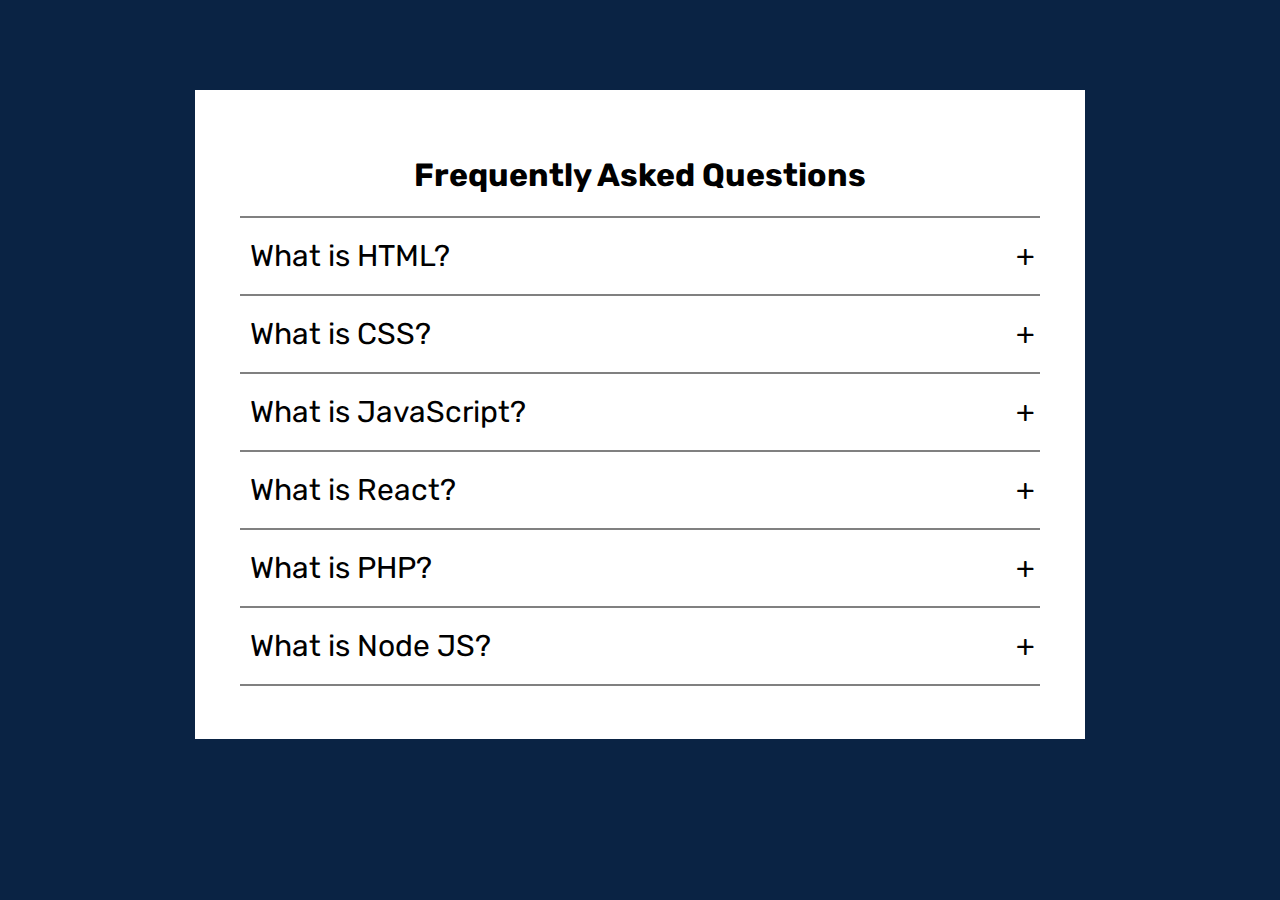
==== html_accordion.html @ 713567b2 "File restructure" ====
<!DOCTYPE html>
<html lang="en">
<head>
  <meta charset="UTF-8">
  <meta name="viewport" content="width=device-width, initial-scale=1.0">
  <meta http-equiv="X-UA-Compatible" content="ie=edge">
  <title>Document</title>
  <link rel="stylesheet" href="styles.css">
</head>
<body>
  <div class="accordion-body">
  <div class="accordion">
    <h1>Frequently Asked Questions</h1>
    <hr>
    <div class="container">
      <div class="label">What is HTML?</div>
      <div class="content">Hypertext Markup Language (HTML) is a computer language that makes up most web pages and online applications. A hypertext is a text that is used to reference other pieces of text, while a markup language is a series of markings that tells web servers the style and structure of a document. HTML is very simple to learn and use.</div>
    </div>
    <hr>
    <div class="container">
      <div class="label">What is CSS?</div>
      <div class="content">CSS stands for Cascading Style Sheets. It is the language for describing the presentation of Web pages, including colours, layout, and fonts, thus making our web pages presentable to the users. CSS is designed to make style sheets for the web. It is independent of HTML and can be used with any XML-based markup language. CSS is popularly called the design language of the web.
</div>
    </div>
    <hr>
    <div class="container">
      <div class="label">What is JavaScript?</div>
      <div class="content">JavaScript is a scripting or programming language that allows you to implement complex features on web pages — every time a web page does more than just sit there and display static information for you to look at — displaying timely content updates, interactive maps, animated 2D/3D graphics, scrolling video jukeboxes, etc. — you can bet that JavaScript is probably involved. It is the third of the web trio.</div>
    </div>
    <hr>
    <div class="container">
      <div class="label">What is React?</div>
      <div class="content">React is a JavaScript library created for building fast and interactive user interfaces for web and mobile applications. It is an open-source, component-based, front-end library responsible only for the application’s view layer. In Model View Controller (MVC) architecture, the view layer is responsible for how the app looks and feels. React was created by Jordan Walke, a software engineer at Facebook. </div>
    </div>
    <hr>
    <div class="container">
      <div class="label">What is PHP?</div>
      <div class="content">PHP is a server-side and general-purpose scripting language that is especially suited for web development. PHP originally stood for Personal Home Page. However, now, it stands for Hypertext Preprocessor. It’s a recursive acronym because the first word itself is also an acronym.</div>
    </div>
    <hr>
    <div class="container">
      <div class="label">What is Node JS?</div>
      <div class="content">Node.js is an open-source, cross-platform, back-end JavaScript runtime environment that runs on the V8 engine and executes JavaScript code outside a web browser. Node.js lets developers use JavaScript to write command line tools and for server-side scripting—running scripts server-side to produce dynamic web page content before the page is sent to the user's web browser. Consequently, Node.js represents a "JavaScript everywhere" paradigm</div>
    </div>
    <hr>
  </div>
  </div>

  <script src="index.js" type="text/javascript"></script>
</body>
</html>
---- styles.css ----
@import url('https://fonts.googleapis.com/css2?family=Rubik:wght@300&display=swap');

/* Sets the background color of the body to blue. Sets font to Rubik */

body {
  background-color: #0A2344;
  font-family: 'rubik', sans-serif;
}

/* Aligns the heading text to the center. */
 
h1 {
  text-align: center;
}

/* Sets the width for the accordion. Sets the margin to 90px on the top and bottom and auto to the left and right */

.accordion {
  width: 800px;
  margin: 90px auto;
  color: black;
  background-color: white;
  padding: 45px 45px;
}

.accordion .container {
    position: relative;
    margin: 10px 10px;
  }
  
  /* Positions the labels relative to the .container. Adds padding to the top and bottom and increases font size. Also makes its cursor a pointer */
  
  .accordion .label {
    position: relative;
    padding: 10px 0;
    font-size: 30px;
    color: black;
    cursor: pointer;
  }


  /* Positions the plus sign 5px from the right. Centers it using the transform property. */

.accordion .label::before {
    content: '+';
    color: black;
    position: absolute;
    top: 50%;
    right: -5px;
    font-size: 30px;
    transform: translateY(-50%);
  }
  
  /* Hides the content (height: 0), decreases font size, justifies text and adds transition */
  
  .accordion .content {
    position: relative;
    background: white;
    height: 0;
    font-size: 20px;
    text-align: justify;
    width: 780px;
    overflow: hidden;
    transition: 0.5s;
  }
  
  /* Adds a horizontal line between the contents */
  
  .accordion hr {
    width: 100;
    margin-left: 0;
    border: 1px solid grey;
  }

  /* Unhides the content part when active. Sets the height */

.accordion .container.active .content {
    height: 150px;
  }
  
  /* Changes from plus sign to negative sign once active */
  
  .accordion .container.active .label::before {
    content: '-';
    font-size: 30px;
  }
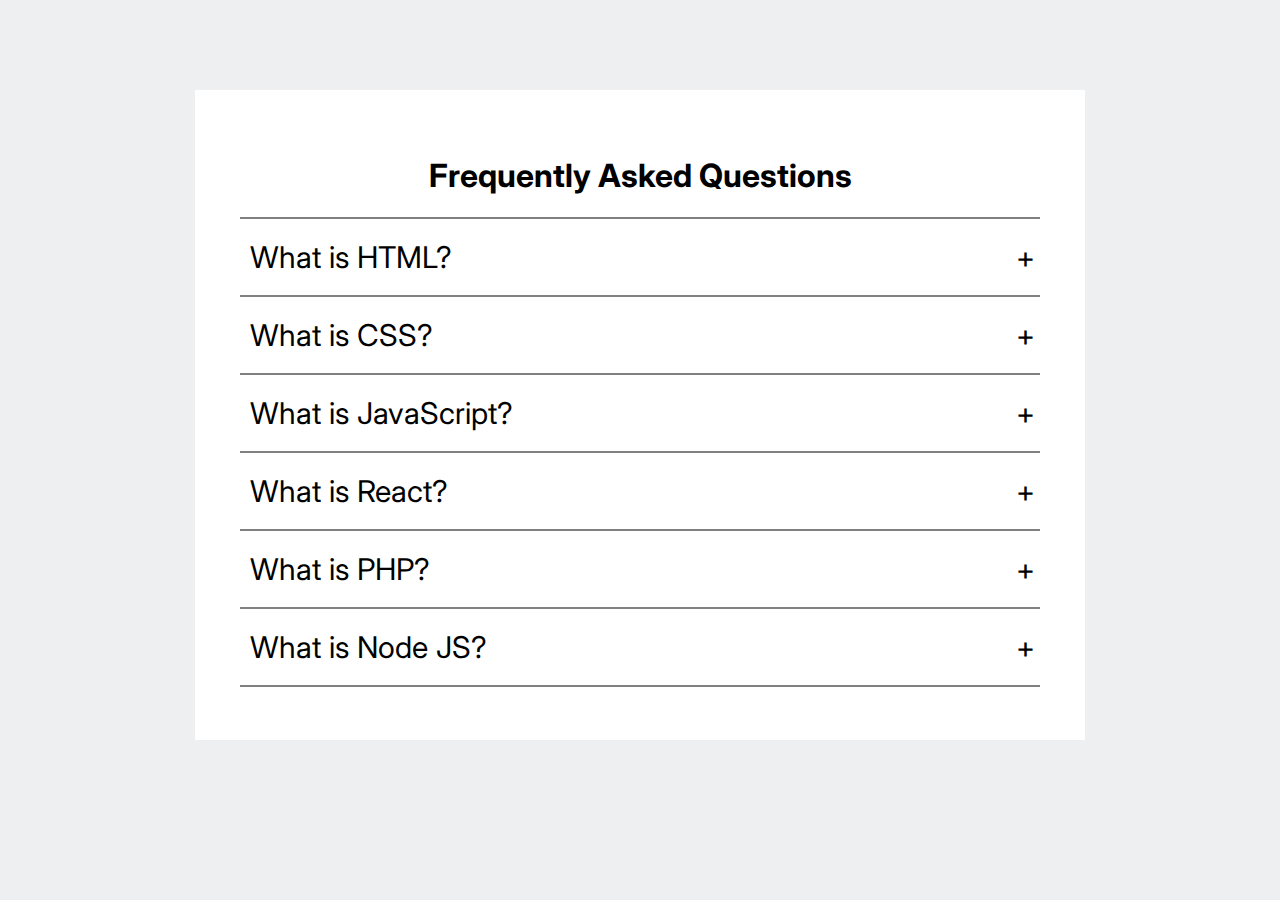
==== commit 23df3f32: "File restructure and readme update" ====
--- a/html_accordion.html
+++ b/html_accordion.html
@@ -1,51 +1,94 @@
 <!DOCTYPE html>
 <html lang="en">
-<head>
-  <meta charset="UTF-8">
-  <meta name="viewport" content="width=device-width, initial-scale=1.0">
-  <meta http-equiv="X-UA-Compatible" content="ie=edge">
-  <title>Document</title>
-  <link rel="stylesheet" href="styles.css">
-</head>
-<body>
-  <div class="accordion-body">
-  <div class="accordion">
-    <h1>Frequently Asked Questions</h1>
-    <hr>
-    <div class="container">
-      <div class="label">What is HTML?</div>
-      <div class="content">Hypertext Markup Language (HTML) is a computer language that makes up most web pages and online applications. A hypertext is a text that is used to reference other pieces of text, while a markup language is a series of markings that tells web servers the style and structure of a document. HTML is very simple to learn and use.</div>
+  <head>
+    <meta charset="UTF-8" />
+    <meta name="viewport" content="width=device-width, initial-scale=1.0" />
+    <meta http-equiv="X-UA-Compatible" content="ie=edge" />
+    <title>PLAIN HTML ACCORDION</title>
+   
+    <link rel="stylesheet" href="./css/styles.css" />
+  </head>
+  <body>
+    <div class="accordion-body">
+      <div class="accordion">
+        <h1>Frequently Asked Questions</h1>
+        <hr />
+        <div class="container">
+          <div class="label">What is HTML?</div>
+          <div class="content">
+            Hypertext Markup Language (HTML) is a computer language that makes
+            up most web pages and online applications. A hypertext is a text
+            that is used to reference other pieces of text, while a markup
+            language is a series of markings that tells web servers the style
+            and structure of a document. HTML is very simple to learn and use.
+          </div>
+        </div>
+        <hr />
+        <div class="container">
+          <div class="label">What is CSS?</div>
+          <div class="content">
+            CSS stands for Cascading Style Sheets. It is the language for
+            describing the presentation of Web pages, including colours, layout,
+            and fonts, thus making our web pages presentable to the users. CSS
+            is designed to make style sheets for the web. It is independent of
+            HTML and can be used with any XML-based markup language. CSS is
+            popularly called the design language of the web.
+          </div>
+        </div>
+        <hr />
+        <div class="container">
+          <div class="label">What is JavaScript?</div>
+          <div class="content">
+            JavaScript is a scripting or programming language that allows you to
+            implement complex features on web pages — every time a web page does
+            more than just sit there and display static information for you to
+            look at — displaying timely content updates, interactive maps,
+            animated 2D/3D graphics, scrolling video jukeboxes, etc. — you can
+            bet that JavaScript is probably involved. It is the third of the web
+            trio.
+          </div>
+        </div>
+        <hr />
+        <div class="container">
+          <div class="label">What is React?</div>
+          <div class="content">
+            React is a JavaScript library created for building fast and
+            interactive user interfaces for web and mobile applications. It is
+            an open-source, component-based, front-end library responsible only
+            for the application's view layer. In Model View Controller (MVC)
+            architecture, the view layer is responsible for how the app looks
+            and feels. React was created by Jordan Walke, a software engineer at
+            Facebook.
+          </div>
+        </div>
+        <hr />
+        <div class="container">
+          <div class="label">What is PHP?</div>
+          <div class="content">
+            PHP is a server-side and general-purpose scripting language that is
+            especially suited for web development. PHP originally stood for
+            Personal Home Page. However, now, it stands for Hypertext
+            Preprocessor. It’s a recursive acronym because the first word itself
+            is also an acronym.
+          </div>
+        </div>
+        <hr />
+        <div class="container">
+          <div class="label">What is Node JS?</div>
+          <div class="content">
+            Node.js is an open-source, cross-platform, back-end JavaScript
+            runtime environment that runs on the V8 engine and executes
+            JavaScript code outside a web browser. Node.js lets developers use
+            JavaScript to write command line tools and for server-side
+            scripting—running scripts server-side to produce dynamic web page
+            content before the page is sent to the user's web browser.
+            Consequently, Node.js represents a "JavaScript everywhere" paradigm
+          </div>
+        </div>
+        <hr />
+      </div>
     </div>
-    <hr>
-    <div class="container">
-      <div class="label">What is CSS?</div>
-      <div class="content">CSS stands for Cascading Style Sheets. It is the language for describing the presentation of Web pages, including colours, layout, and fonts, thus making our web pages presentable to the users. CSS is designed to make style sheets for the web. It is independent of HTML and can be used with any XML-based markup language. CSS is popularly called the design language of the web.
-</div>
-    </div>
-    <hr>
-    <div class="container">
-      <div class="label">What is JavaScript?</div>
-      <div class="content">JavaScript is a scripting or programming language that allows you to implement complex features on web pages — every time a web page does more than just sit there and display static information for you to look at — displaying timely content updates, interactive maps, animated 2D/3D graphics, scrolling video jukeboxes, etc. — you can bet that JavaScript is probably involved. It is the third of the web trio.</div>
-    </div>
-    <hr>
-    <div class="container">
-      <div class="label">What is React?</div>
-      <div class="content">React is a JavaScript library created for building fast and interactive user interfaces for web and mobile applications. It is an open-source, component-based, front-end library responsible only for the application’s view layer. In Model View Controller (MVC) architecture, the view layer is responsible for how the app looks and feels. React was created by Jordan Walke, a software engineer at Facebook. </div>
-    </div>
-    <hr>
-    <div class="container">
-      <div class="label">What is PHP?</div>
-      <div class="content">PHP is a server-side and general-purpose scripting language that is especially suited for web development. PHP originally stood for Personal Home Page. However, now, it stands for Hypertext Preprocessor. It’s a recursive acronym because the first word itself is also an acronym.</div>
-    </div>
-    <hr>
-    <div class="container">
-      <div class="label">What is Node JS?</div>
-      <div class="content">Node.js is an open-source, cross-platform, back-end JavaScript runtime environment that runs on the V8 engine and executes JavaScript code outside a web browser. Node.js lets developers use JavaScript to write command line tools and for server-side scripting—running scripts server-side to produce dynamic web page content before the page is sent to the user's web browser. Consequently, Node.js represents a "JavaScript everywhere" paradigm</div>
-    </div>
-    <hr>
-  </div>
-  </div>
 
-  <script src="index.js" type="text/javascript"></script>
-</body>
-</html>+    <script src="./js/index.js" type="text/javascript"></script>
+  </body>
+</html>
--- a/css/styles.css
+++ b/css/styles.css
@@ -0,0 +1,117 @@
+@import url("https://fonts.googleapis.com/css2?family=Rubik:wght@300&display=swap");
+
+@import url("https://fonts.googleapis.com/css2?family=Inter&display=swap");
+
+/* Sets the background color of the body to blue. Sets font to Rubik */
+
+body {
+  background-color: #eeeff1;
+  /* font-family: 'rubik', sans-serif; */
+  font-family: "Inter", sans-serif;
+}
+
+/* Aligns the heading text to the center. */
+
+h1 {
+  text-align: center;
+}
+
+/* Sets the width for the accordion. Sets the margin to 90px on the top and bottom and auto to the left and right */
+
+@media screen and (min-width: 900px) {
+  .accordion {
+    margin-left: 20%;
+    margin-right: 20%;
+    padding: 20px;
+    width: 800px;
+    margin: 90px auto;
+    color: black;
+    background-color: white;
+    padding: 45px 45px;
+  }
+  .accordion .content {
+    width: 780px;
+  }
+}
+
+@media screen and (max-width: 899px) {
+  .accordion {
+    margin-left: 20%;
+    margin-right: 20%;
+    padding: 20px;
+    width: auto;
+    margin: 90px auto;
+    color: black;
+    background-color: white;
+    padding: 45px 45px;
+  }
+  .accordion .content {
+    width: auto;
+  }
+}
+.accordion .container {
+  position: relative;
+  margin: 10px 10px;
+}
+
+/* Positions the labels relative to the .container. 
+Adds padding to the top and bottom and increases font size. 
+Also makes its cursor a pointer */
+
+.accordion .label {
+  position: relative;
+  padding: 10px 0;
+  font-size: 30px;
+  color: black;
+  cursor: pointer;
+}
+
+/* Positions the plus sign 5px from the right. 
+Centers it using the transform property. */
+
+.accordion .label::before {
+  content: "+";
+  color: black;
+  position: absolute;
+  top: 50%;
+  right: -5px;
+  font-size: 30px;
+  transform: translateY(-50%);
+}
+
+/* Hides the content (height: 0), decreases font size, 
+justifies text and adds transition */
+
+.accordion .content {
+  position: relative;
+  background: white;
+  height: 0;
+  font-size: 20px;
+  text-align: justify;
+  overflow: hidden;
+  transition: 0.5s;
+}
+
+/* Adds a horizontal line between the contents */
+
+.accordion hr {
+  width: 100;
+  margin-left: 0;
+  border: 1px solid grey;
+}
+
+/* Unhides the content part when active. Sets the height */
+
+.accordion .container.active .content {
+  height: 150px;
+}
+
+/* Changes from plus sign to negative sign once active */
+.accordion .container.active .label::before {
+  content: "-";
+  font-size: 30px;
+}
+
+.active {
+  color: orangered;
+}
